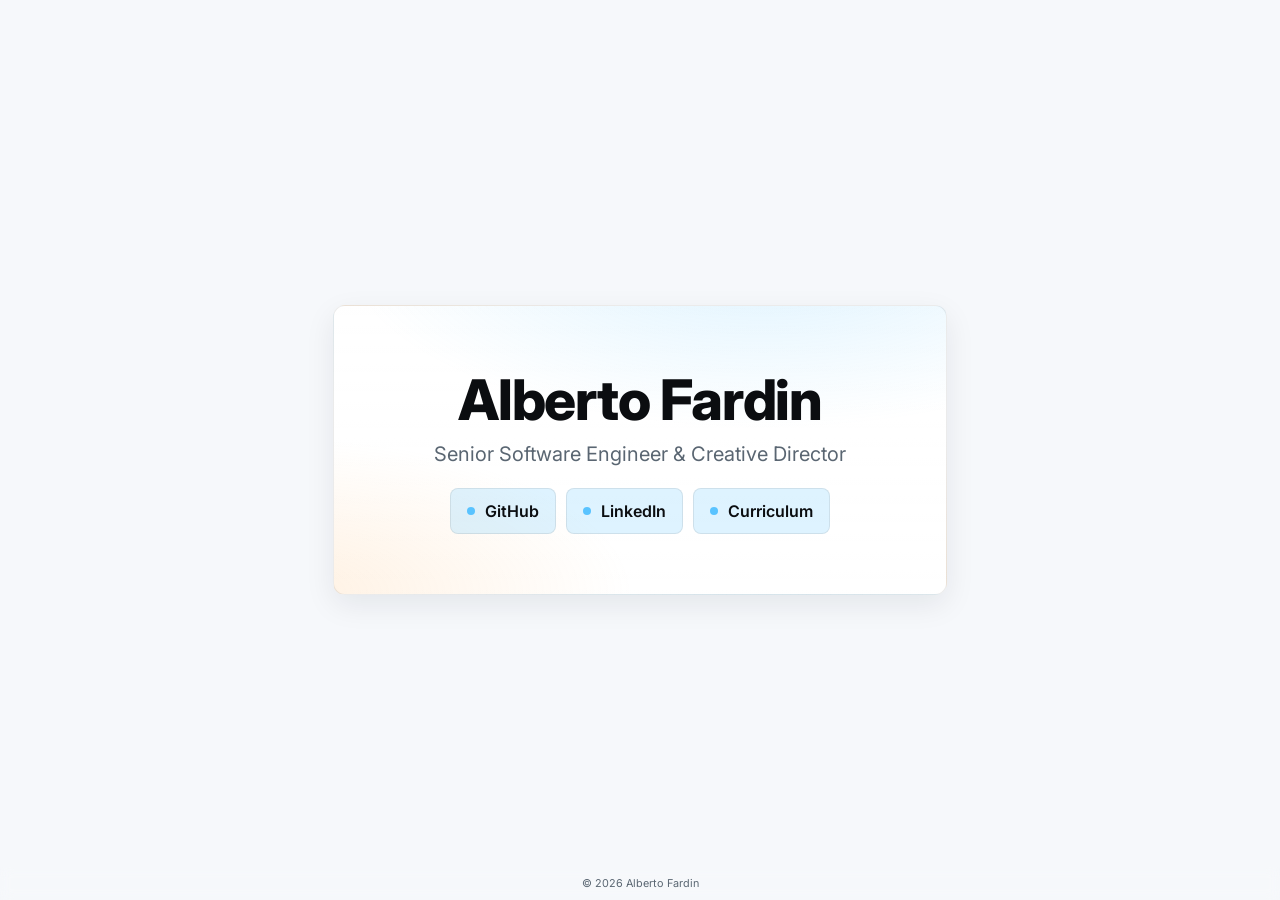
==== index.html @ 0d30c707 "update website" ====
<!DOCTYPE html>
<html lang="it">
  <head>
    <meta charset="utf-8" />
    <meta name="viewport" content="width=device-width, initial-scale=1" />
    <title>Alberto Fardin | Senior Software Engineer & Creative Director</title>
    <meta
      name="description"
      content="Alberto Fardin | Senior Software Engineer & Creative Director"
    />
    <meta name="theme-color" content="#0b0d10" />
    <link rel="preconnect" href="https://fonts.googleapis.com" />
    <link rel="preconnect" href="https://fonts.gstatic.com" crossorigin />
    <link
      href="https://fonts.googleapis.com/css2?family=Inter:wght@400;600;800&display=swap"
      rel="stylesheet"
    />
    <link rel="stylesheet" media="screen" href="assets/style.css" />
  </head>
  <body>
    <!-- Sfondo particelle -->
    <div id="particles-js" aria-hidden="true"></div>

    <!-- Contenuto -->
    <main class="wrap">
      <section class="card" role="region" aria-label="Profilo">
        <h1>Alberto Fardin</h1>
        <p class="sub">Senior Software Engineer & Creative Director</p>

        <div class="row" style="margin-top: 12px">
          <a
            class="btn"
            href="https://github.com/albertofardin"
            target="_blank"
            rel="noopener"
          >
            <span class="dot" aria-hidden="true"></span> GitHub
          </a>
          <a
            class="btn"
            href="https://www.linkedin.com/in/albertofardin"
            target="_blank"
            rel="noopener"
          >
            <span class="dot" aria-hidden="true"></span> LinkedIn
          </a>
          <a
            class="btn"
            href="/AlbertoFardin-CV.pdf"
            target="_blank"
            rel="noopener"
          >
            <span class="dot" aria-hidden="true"></span> Curriculum
          </a>
        </div>
      </section>
    </main>

    <footer>
      <small>© <span id="year"></span> Alberto Fardin</small>
    </footer>

    <!-- Script -->
    <script defer>
      document.addEventListener("DOMContentLoaded", () => {
        const y = document.getElementById("year");
        if (y) y.textContent = new Date().getFullYear();
      });
    </script>
    <script src="assets/particles.min.js" defer></script>
    <script src="assets/app.js" defer></script>
  </body>
</html>
---- assets/style.css ----
:root {
  --color1: #59c3ff;
  --color2: #ffb86b;
  --card: #ffffff;
  --bg: #f6f8fb;
  --fg: #0b0d10;
  --muted: #5a6672;
  --border: rgba(0, 0, 0, 0.08);
}

* {
  box-sizing: border-box;
}
html,
body {
  height: 100%;
}
body {
  margin: 0;
  font-family: Inter, system-ui, -apple-system, Segoe UI, Roboto, Helvetica,
    Arial;
  background: var(--bg);
  color: var(--fg);
  -webkit-font-smoothing: antialiased;
  -moz-osx-font-smoothing: grayscale;
}
a {
  color: inherit;
  text-decoration: none;
}

/* Canvas particelle dietro al contenuto */
#particles-js {
  position: fixed;
  inset: 0;
  z-index: -1;
  pointer-events: none;
  width: 100%;
  height: 100%;
}

/* Layout minimale */
.wrap {
  min-height: 100%;
  display: grid;
  place-items: center;
  padding: 32px;
}

h1 {
  margin: 0 0 8px;
  font-size: clamp(32px, 6vw, 56px);
  letter-spacing: -0.02em;
  font-weight: 800;
}
.sub {
  margin: 0 0 22px;
  font-size: clamp(16px, 2.2vw, 20px);
  color: var(--muted);
}

.card {
  position: relative;
  padding: 60px 100px;
  border-radius: 12px;
  border: 1px solid var(--border);
  text-align: center;
  background: radial-gradient(
      700px 300px at 70% -20%,
      rgba(89, 195, 255, 0.2),
      transparent 60%
    ),
    radial-gradient(
      600px 260px at -10% 100%,
      rgba(255, 184, 107, 0.2),
      transparent 60%
    ),
    linear-gradient(
      180deg,
      color-mix(in oklab, var(--card), transparent 0%),
      color-mix(in oklab, var(--card), transparent 6%)
    );
  box-shadow: 0 10px 30px rgba(15, 23, 42, 0.08);
}

.row {
  display: flex;
  gap: 10px;
  justify-content: center;
  flex-wrap: wrap;
}

.btn {
  display: inline-flex;
  align-items: center;
  gap: 10px;
  padding: 12px 16px;
  border-radius: 8px;
  border: 1px solid var(--border);
  background: transparent;
  font-weight: 600;
  transition: transform 0.15s ease;
  background: color-mix(in oklab, var(--color1) 20%, transparent);
  position: relative;
  z-index: 1;
  overflow: hidden;
}
.btn:hover {
  background: color-mix(in oklab, var(--color2) 20%, transparent);
  border-color: color-mix(in oklab, var(--color2) 55%, transparent);
}
.btn:hover .dot {
  background: var(--color2);
}
.btn:after {
  content: "";
  background: white;
  position: absolute;
  z-index: -1;
  left: -20%;
  right: -20%;
  top: 0;
  bottom: 0;
  transform: skewX(-45deg) scale(0, 1);
  transition: all 0.5s;
}
.btn:hover:after {
  transform: skewX(-45deg) scale(1, 1);
  -webkit-transition: all 0.5s;
  transition: all 0.5s;
}
.dot {
  width: 8px;
  height: 8px;
  border-radius: 50%;
  background: var(--color1);
}

footer {
  position: fixed;
  left: 0;
  right: 0;
  bottom: 0;
  display: flex;
  align-items: center;
  justify-content: center;
  padding: 10px 16px;
  color: var(--muted);
  font-size: 13px;
  backdrop-filter: blur(6px);
}
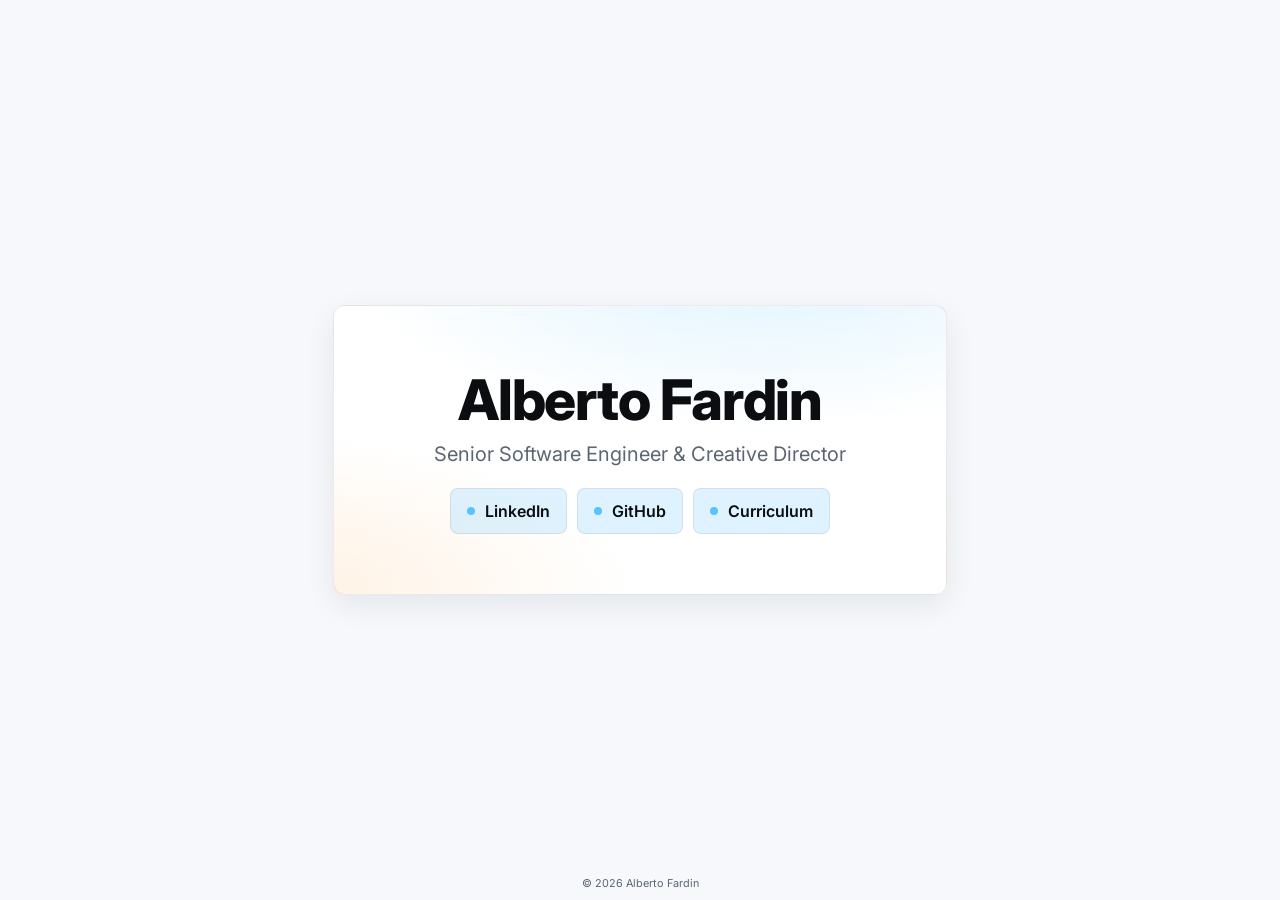
==== commit 3553eeb6: "add dropdown to btn curriculum" ====
--- a/index.html
+++ b/index.html
@@ -8,6 +8,77 @@
       name="description"
       content="Alberto Fardin | Senior Software Engineer & Creative Director"
     />
+
+    <link
+      rel="apple-touch-icon"
+      sizes="57x57"
+      href="./assets/icons/apple-icon-57x57.png"
+    />
+    <link
+      rel="apple-touch-icon"
+      sizes="60x60"
+      href="./assets/icons/apple-icon-60x60.png"
+    />
+    <link
+      rel="apple-touch-icon"
+      sizes="72x72"
+      href="./assets/icons/apple-icon-72x72.png"
+    />
+    <link
+      rel="apple-touch-icon"
+      sizes="76x76"
+      href="./assets/icons/apple-icon-76x76.png"
+    />
+    <link
+      rel="apple-touch-icon"
+      sizes="114x114"
+      href="./assets/icons/apple-icon-114x114.png"
+    />
+    <link
+      rel="apple-touch-icon"
+      sizes="120x120"
+      href="./assets/icons/apple-icon-120x120.png"
+    />
+    <link
+      rel="apple-touch-icon"
+      sizes="144x144"
+      href="./assets/icons/apple-icon-144x144.png"
+    />
+    <link
+      rel="apple-touch-icon"
+      sizes="152x152"
+      href="./assets/icons/apple-icon-152x152.png"
+    />
+    <link
+      rel="apple-touch-icon"
+      sizes="180x180"
+      href="./assets/icons/apple-icon-180x180.png"
+    />
+    <link
+      rel="icon"
+      type="image/png"
+      sizes="192x192"
+      href="./assets/icons/android-icon-192x192.png"
+    />
+    <link
+      rel="icon"
+      type="image/png"
+      sizes="32x32"
+      href="./assets/icons/favicon-32x32.png"
+    />
+    <link
+      rel="icon"
+      type="image/png"
+      sizes="96x96"
+      href="./assets/icons/favicon-96x96.png"
+    />
+    <link
+      rel="icon"
+      type="image/png"
+      sizes="16x16"
+      href="./assets/icons/favicon-16x16.png"
+    />
+
     <meta name="theme-color" content="#0b0d10" />
     <link rel="preconnect" href="https://fonts.googleapis.com" />
     <link rel="preconnect" href="https://fonts.gstatic.com" crossorigin />
@@ -30,14 +101,6 @@
         <div class="row" style="margin-top: 12px">
           <a
             class="btn"
-            href="https://github.com/albertofardin"
-            target="_blank"
-            rel="noopener"
-          >
-            <span class="dot" aria-hidden="true"></span> GitHub
-          </a>
-          <a
-            class="btn"
             href="https://www.linkedin.com/in/albertofardin"
             target="_blank"
             rel="noopener"
@@ -46,12 +109,22 @@
           </a>
           <a
             class="btn"
-            href="/AlbertoFardin-CV.pdf"
+            href="https://github.com/albertofardin"
             target="_blank"
             rel="noopener"
           >
-            <span class="dot" aria-hidden="true"></span> Curriculum
+            <span class="dot" aria-hidden="true"></span> GitHub
           </a>
+
+          <div class="cv-dropdown">
+            <a class="btn" data-cv-toggle>
+              <span class="dot" aria-hidden="true"></span> Curriculum
+            </a>
+            <div class="cv-menu" data-cv-menu>
+              <a href="/AlbertoFardin-CV.pdf">• Senior Software Engineer CV</a>
+              <a href="/AlbertoFardin-CV2.pdf">• Social Media Strategist CV</a>
+            </div>
+          </div>
         </div>
       </section>
     </main>
@@ -69,5 +142,34 @@
     </script>
     <script src="assets/particles.min.js" defer></script>
     <script src="assets/app.js" defer></script>
+    <script>
+      document.addEventListener("DOMContentLoaded", function () {
+        var toggle = document.querySelector("[data-cv-toggle]");
+        var menu = document.querySelector("[data-cv-menu]");
+
+        if (!toggle || !menu) return;
+
+        // Apri e chiudi il menu cliccando sul pulsante
+        toggle.addEventListener("click", function (event) {
+          event.preventDefault();
+          menu.classList.toggle("is-open");
+        });
+
+        // Chiudi il menu cliccando fuori
+        document.addEventListener("click", function (event) {
+          var isClickInside =
+            menu.contains(event.target) || toggle.contains(event.target);
+
+          if (!isClickInside) {
+            menu.classList.remove("is-open");
+          }
+        });
+
+        // Chiudi il menu dopo il click su una voce
+        menu.addEventListener("click", function () {
+          menu.classList.remove("is-open");
+        });
+      });
+    </script>
   </body>
 </html>
--- a/assets/style.css
+++ b/assets/style.css
@@ -104,6 +104,7 @@
   position: relative;
   z-index: 1;
   overflow: hidden;
+  cursor: pointer;
 }
 .btn:hover {
   background: color-mix(in oklab, var(--color2) 20%, transparent);
@@ -149,3 +150,54 @@
   font-size: 13px;
   backdrop-filter: blur(6px);
 }
+
+.cv-dropdown {
+  position: relative;
+  display: inline-block;
+}
+
+/* Pulsante Curriculum */
+.cv-toggle {
+  cursor: pointer;
+  border: none;
+  background: #000;
+  color: #fff;
+  padding: 0.4rem 0.8rem;
+  border-radius: 999px;
+  font: inherit;
+}
+
+/* Menu */
+.cv-menu {
+  position: absolute;
+  top: 110%;
+  left: 0;
+  min-width: 220px;
+  background: #fff;
+  color: #333;
+  padding: 0.4rem 0;
+  box-shadow: 0 8px 24px rgba(0, 0, 0, 0.35);
+  display: none;
+  z-index: 10;
+  border-radius: 8px;
+  border: 1px solid var(--color1);
+}
+
+.cv-menu a {
+  display: block;
+  padding: 0.5rem 0.9rem;
+  text-decoration: none;
+  color: inherit;
+  font-size: 0.95rem;
+  white-space: nowrap;
+  text-align: left;
+}
+
+.cv-menu a:hover {
+  background: color-mix(in oklab, var(--color1) 20%, transparent);
+}
+
+/* Classe che rende visibile il menu */
+.cv-menu.is-open {
+  display: block;
+}
